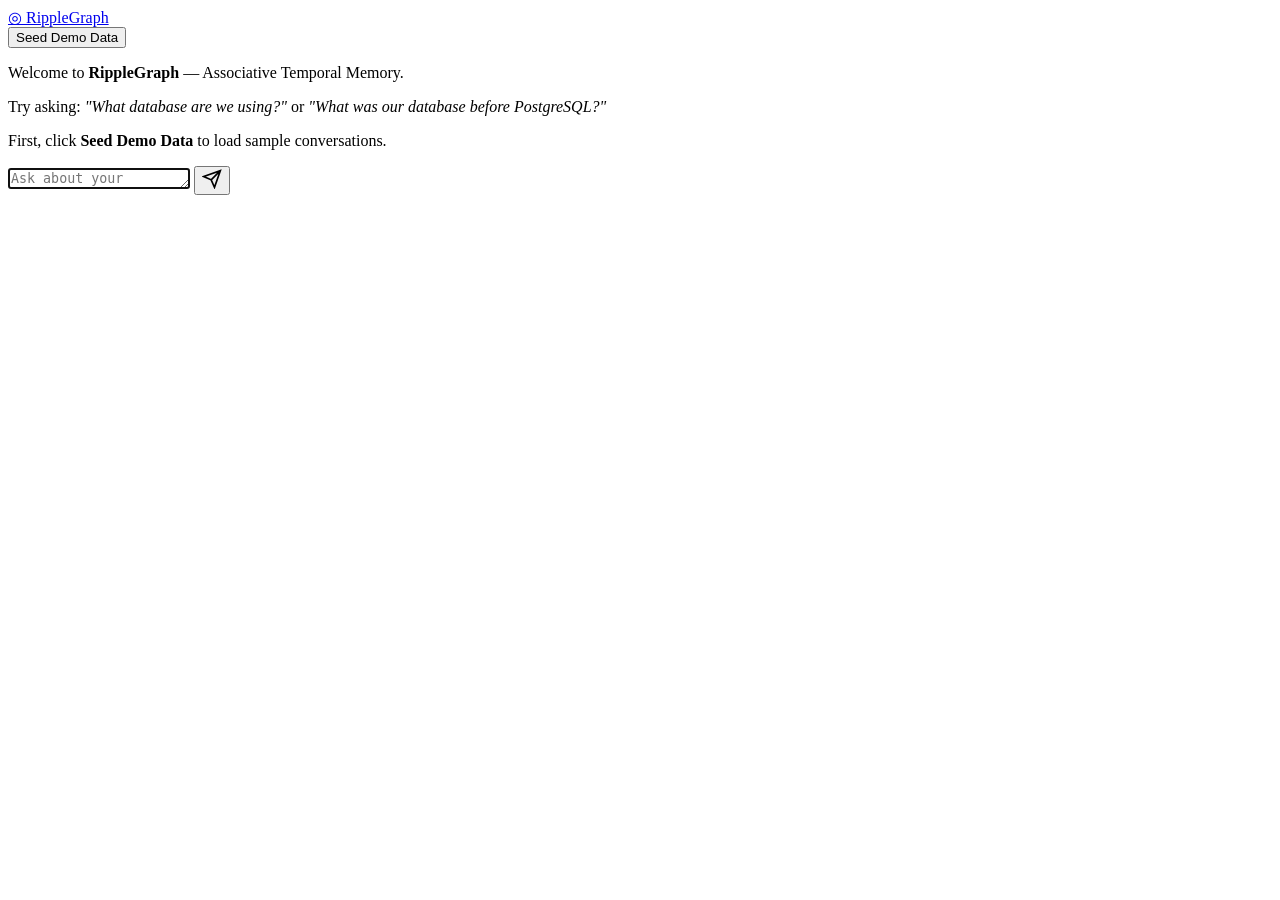
==== src/ripplegraph/api/templates/chat.html @ 95797580 "BUILD complete" ====
<!DOCTYPE html>
<html lang="en">
<head>
    <meta charset="UTF-8">
    <meta name="viewport" content="width=device-width, initial-scale=1.0">
    <title>RippleGraph Chat</title>
    <link rel="preconnect" href="https://fonts.googleapis.com">
    <link href="https://fonts.googleapis.com/css2?family=Inter:wght@300;400;500;600;700&family=JetBrains+Mono:wght@400;500&display=swap" rel="stylesheet">
    <link rel="stylesheet" href="/static/style.css">
</head>
<body>
    <div class="chat-app">
        <nav class="chat-nav">
            <a href="/" class="nav-brand">
                <span class="logo-icon">◎</span>
                <span class="logo-text">RippleGraph</span>
            </a>
            <div class="nav-actions">
                <button id="seed-btn" class="btn btn-sm btn-outline" title="Load demo conversations">Seed Demo Data</button>
                <span class="status-dot" id="status-dot"></span>
            </div>
        </nav>

        <div class="chat-container">
            <div class="messages" id="messages">
                <div class="message system-message">
                    <div class="message-content">
                        <p>Welcome to <strong>RippleGraph</strong> — Associative Temporal Memory.</p>
                        <p class="hint">Try asking: <em>"What database are we using?"</em> or <em>"What was our database before PostgreSQL?"</em></p>
                        <p class="hint">First, click <strong>Seed Demo Data</strong> to load sample conversations.</p>
                    </div>
                </div>
            </div>

            <div class="input-area">
                <form id="chat-form">
                    <div class="input-wrapper">
                        <textarea id="query-input" placeholder="Ask about your agent's memory..." rows="1" autofocus></textarea>
                        <button type="submit" id="send-btn" class="btn-send" title="Send">
                            <svg width="20" height="20" viewBox="0 0 24 24" fill="none" stroke="currentColor" stroke-width="2">
                                <path d="M22 2L11 13M22 2l-7 20-4-9-9-4 20-7z"/>
                            </svg>
                        </button>
                    </div>
                </form>
            </div>
        </div>
    </div>

    <script>
    const messagesEl = document.getElementById('messages');
    const form = document.getElementById('chat-form');
    const input = document.getElementById('query-input');
    const seedBtn = document.getElementById('seed-btn');
    const statusDot = document.getElementById('status-dot');

    // Auto-resize textarea
    input.addEventListener('input', () => {
        input.style.height = 'auto';
        input.style.height = Math.min(input.scrollHeight, 120) + 'px';
    });

    // Enter to send (shift+enter for newline)
    input.addEventListener('keydown', (e) => {
        if (e.key === 'Enter' && !e.shiftKey) {
            e.preventDefault();
            form.dispatchEvent(new Event('submit'));
        }
    });

    function addMessage(content, type, meta = null) {
        const div = document.createElement('div');
        div.className = `message ${type}-message`;
        
        let html = `<div class="message-content">${content}</div>`;
        
        if (meta) {
            html += `<div class="message-meta">`;
            if (meta.status) {
                const statusClass = meta.status === 'ANSWERED' ? 'status-answered' : 'status-abstained';
                html += `<span class="meta-badge ${statusClass}">${meta.status}</span>`;
            }
            if (meta.confidence !== undefined) {
                const confClass = meta.confidence >= 0.7 ? 'conf-high' : meta.confidence >= 0.4 ? 'conf-mid' : 'conf-low';
                html += `<span class="meta-badge ${confClass}">Confidence: ${(meta.confidence * 100).toFixed(0)}%</span>`;
            }
            if (meta.temporal_mode && meta.temporal_mode !== 'NONE') {
                html += `<span class="meta-badge meta-temporal">${meta.temporal_mode}</span>`;
            }
            if (meta.latency_ms) {
                html += `<span class="meta-badge meta-latency">${meta.latency_ms.toFixed(0)}ms</span>`;
            }
            html += `</div>`;
            
            // Evidence section
            if (meta.evidence && meta.evidence.length > 0) {
                html += `<details class="evidence-details"><summary>Evidence (${meta.evidence.length} nodes)</summary><div class="evidence-list">`;
                for (const e of meta.evidence) {
                    html += `<div class="evidence-item">
                        <span class="evidence-hop">hop ${e.hop}</span>
                        <span class="evidence-text">${escapeHtml(e.text)}</span>
                        ${e.session_id ? `<span class="evidence-session">${e.session_id}</span>` : ''}
                    </div>`;
                }
                html += `</div></details>`;
            }
        }
        
        div.innerHTML = html;
        messagesEl.appendChild(div);
        messagesEl.scrollTop = messagesEl.scrollHeight;
    }

    function addLoading() {
        const div = document.createElement('div');
        div.className = 'message assistant-message loading-message';
        div.id = 'loading';
        div.innerHTML = `<div class="message-content"><div class="typing-dots"><span></span><span></span><span></span></div></div>`;
        messagesEl.appendChild(div);
        messagesEl.scrollTop = messagesEl.scrollHeight;
    }

    function removeLoading() {
        const el = document.getElementById('loading');
        if (el) el.remove();
    }

    function escapeHtml(text) {
        const div = document.createElement('div');
        div.textContent = text;
        return div.innerHTML;
    }

    form.addEventListener('submit', async (e) => {
        e.preventDefault();
        const query = input.value.trim();
        if (!query) return;

        addMessage(`<p>${escapeHtml(query)}</p>`, 'user');
        input.value = '';
        input.style.height = 'auto';
        addLoading();

        try {
            const res = await fetch('/answer', {
                method: 'POST',
                headers: {'Content-Type': 'application/json'},
                body: JSON.stringify({question: query}),
            });
            removeLoading();

            if (!res.ok) {
                const err = await res.json();
                addMessage(`<p class="error">Error: ${err.detail || 'Unknown error'}</p>`, 'assistant');
                return;
            }

            const data = await res.json();
            const answerText = data.answer || data.reason || 'No answer available.';
            addMessage(`<p>${escapeHtml(answerText)}</p>`, 'assistant', {
                status: data.status,
                confidence: data.confidence,
                temporal_mode: data.temporal_mode,
                latency_ms: data.latency_ms,
                evidence: data.evidence || [],
            });
        } catch (err) {
            removeLoading();
            addMessage(`<p class="error">Network error: ${err.message}</p>`, 'assistant');
        }
    });

    seedBtn.addEventListener('click', async () => {
        seedBtn.disabled = true;
        seedBtn.textContent = 'Seeding...';
        try {
            const res = await fetch('/demo/seed', {method: 'POST'});
            const data = await res.json();
            if (res.ok) {
                addMessage(`<p>✅ ${data.message || `Seeded ${data.memories_created} memories.`}</p>`, 'system');
            } else {
                addMessage(`<p class="error">Seed failed: ${data.detail || 'Unknown error'}</p>`, 'system');
            }
        } catch (err) {
            addMessage(`<p class="error">Seed failed: ${err.message}</p>`, 'system');
        }
        seedBtn.disabled = false;
        seedBtn.textContent = 'Seed Demo Data';
    });

    // Health check
    fetch('/health').then(r => r.json()).then(d => {
        statusDot.classList.add(d.status === 'ok' ? 'status-ok' : 'status-err');
    }).catch(() => statusDot.classList.add('status-err'));
    </script>
</body>
</html>
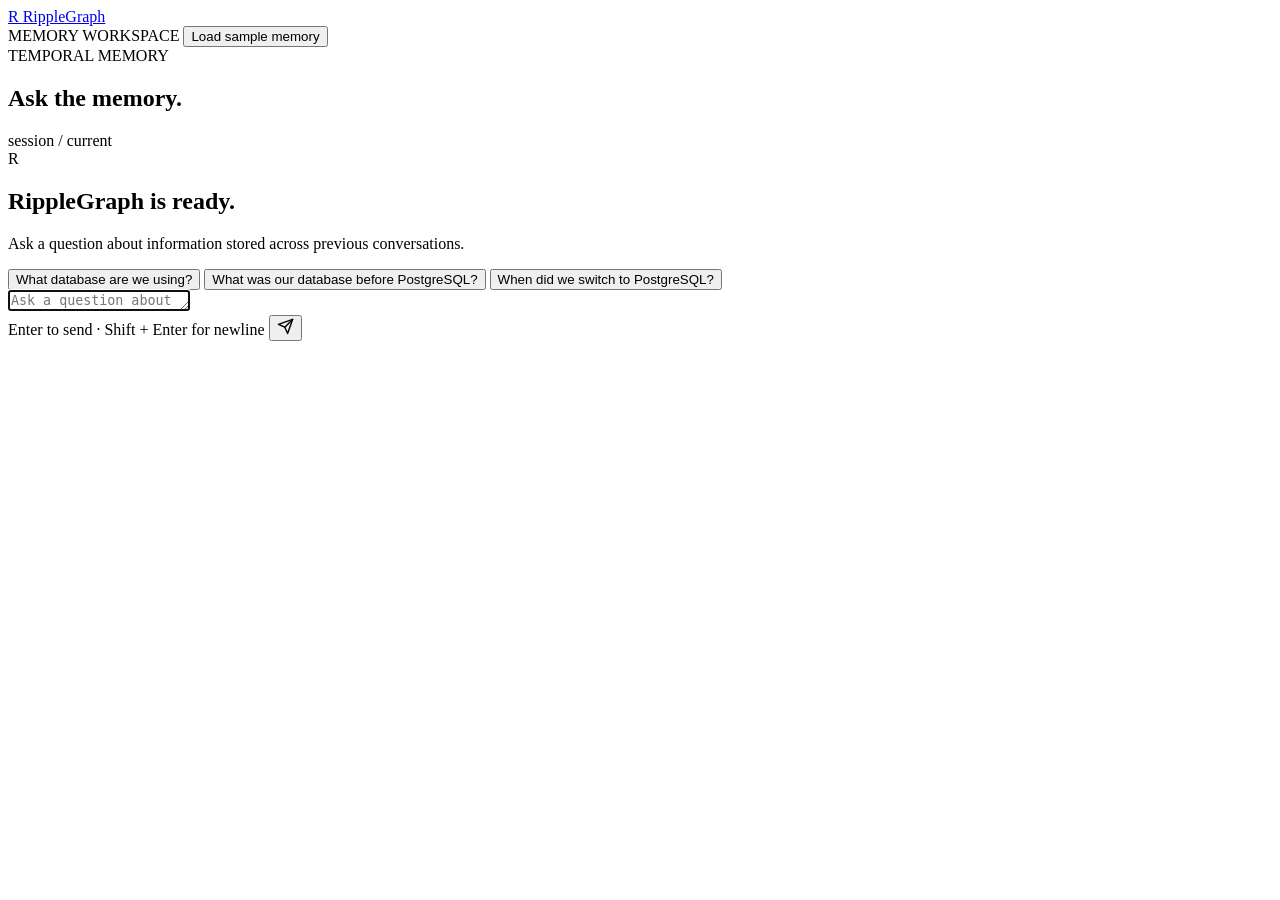
==== commit 8261f1fa: "feat: implement FastAPI service with graph-based associative retrieval and ingestion pipeline" ====
--- a/src/ripplegraph/api/templates/chat.html
+++ b/src/ripplegraph/api/templates/chat.html
@@ -1,197 +1,755 @@
 <!DOCTYPE html>
 <html lang="en">
+
 <head>
+
     <meta charset="UTF-8">
-    <meta name="viewport" content="width=device-width, initial-scale=1.0">
-    <title>RippleGraph Chat</title>
+
+    <meta
+        name="viewport"
+        content="width=device-width, initial-scale=1.0"
+    >
+
+    <title>RippleGraph — Workspace</title>
+
     <link rel="preconnect" href="https://fonts.googleapis.com">
-    <link href="https://fonts.googleapis.com/css2?family=Inter:wght@300;400;500;600;700&family=JetBrains+Mono:wght@400;500&display=swap" rel="stylesheet">
+
+    <link
+        href="https://fonts.googleapis.com/css2?family=DM+Sans:wght@400;500;600;700&family=JetBrains+Mono:wght@400;500&display=swap"
+        rel="stylesheet"
+    >
+
     <link rel="stylesheet" href="/static/style.css">
+
 </head>
+
+
 <body>
-    <div class="chat-app">
-        <nav class="chat-nav">
-            <a href="/" class="nav-brand">
-                <span class="logo-icon">◎</span>
-                <span class="logo-text">RippleGraph</span>
-            </a>
-            <div class="nav-actions">
-                <button id="seed-btn" class="btn btn-sm btn-outline" title="Load demo conversations">Seed Demo Data</button>
-                <span class="status-dot" id="status-dot"></span>
+
+<div class="workspace">
+
+    <!-- Top bar -->
+    <header class="workspace-nav">
+
+        <a href="/" class="brand">
+
+            <span class="brand-mark">
+                R
+            </span>
+
+            <span class="brand-name">
+                RippleGraph
+            </span>
+
+        </a>
+
+
+        <div class="workspace-nav-right">
+
+            <span class="workspace-label">
+                MEMORY WORKSPACE
+            </span>
+
+            <span
+                class="status-indicator"
+                id="status-dot"
+                title="API status"
+            ></span>
+
+            <button
+                id="seed-btn"
+                class="seed-button"
+                type="button"
+            >
+                Load sample memory
+            </button>
+
+        </div>
+
+    </header>
+
+
+    <!-- Main workspace -->
+    <main class="chat-layout">
+
+        <section class="conversation">
+
+            <div class="conversation-header">
+
+                <div>
+
+                    <span class="conversation-kicker">
+                        TEMPORAL MEMORY
+                    </span>
+
+                    <h1>
+                        Ask the memory.
+                    </h1>
+
+                </div>
+
+                <span class="session-label">
+                    session / current
+                </span>
+
             </div>
-        </nav>
-
-        <div class="chat-container">
-            <div class="messages" id="messages">
-                <div class="message system-message">
-                    <div class="message-content">
-                        <p>Welcome to <strong>RippleGraph</strong> — Associative Temporal Memory.</p>
-                        <p class="hint">Try asking: <em>"What database are we using?"</em> or <em>"What was our database before PostgreSQL?"</em></p>
-                        <p class="hint">First, click <strong>Seed Demo Data</strong> to load sample conversations.</p>
+
+
+            <div
+                class="messages"
+                id="messages"
+            >
+
+                <div class="welcome-message">
+
+                    <div class="welcome-mark">
+                        R
                     </div>
+
+                    <div>
+
+                        <h2>
+                            RippleGraph is ready.
+                        </h2>
+
+                        <p>
+                            Ask a question about information stored across
+                            previous conversations.
+                        </p>
+
+                        <div class="example-questions">
+
+                            <button
+                                type="button"
+                                class="example-question"
+                                data-question="What database are we using?"
+                            >
+                                What database are we using?
+                            </button>
+
+                            <button
+                                type="button"
+                                class="example-question"
+                                data-question="What was our database before PostgreSQL?"
+                            >
+                                What was our database before PostgreSQL?
+                            </button>
+
+                            <button
+                                type="button"
+                                class="example-question"
+                                data-question="When did we switch to PostgreSQL?"
+                            >
+                                When did we switch to PostgreSQL?
+                            </button>
+
+                        </div>
+
+                    </div>
+
                 </div>
+
             </div>
 
-            <div class="input-area">
+
+            <!-- Input -->
+            <div class="composer">
+
                 <form id="chat-form">
-                    <div class="input-wrapper">
-                        <textarea id="query-input" placeholder="Ask about your agent's memory..." rows="1" autofocus></textarea>
-                        <button type="submit" id="send-btn" class="btn-send" title="Send">
-                            <svg width="20" height="20" viewBox="0 0 24 24" fill="none" stroke="currentColor" stroke-width="2">
-                                <path d="M22 2L11 13M22 2l-7 20-4-9-9-4 20-7z"/>
-                            </svg>
-                        </button>
+
+                    <div class="composer-box">
+
+                        <textarea
+                            id="query-input"
+                            rows="1"
+                            placeholder="Ask a question about the agent's memory..."
+                            autocomplete="off"
+                            autofocus
+                        ></textarea>
+
+                        <div class="composer-footer">
+
+                            <span class="composer-hint">
+                                Enter to send · Shift + Enter for newline
+                            </span>
+
+                            <button
+                                type="submit"
+                                id="send-btn"
+                                class="send-button"
+                                title="Send message"
+                            >
+                                <svg
+                                    width="17"
+                                    height="17"
+                                    viewBox="0 0 24 24"
+                                    fill="none"
+                                    stroke="currentColor"
+                                    stroke-width="2"
+                                    stroke-linecap="round"
+                                    stroke-linejoin="round"
+                                >
+                                    <path d="M22 2L11 13"></path>
+                                    <path d="M22 2L15 22L11 13L2 9L22 2"></path>
+                                </svg>
+                            </button>
+
+                        </div>
+
                     </div>
+
                 </form>
+
+            </div>
+
+        </section>
+
+    </main>
+
+</div>
+
+
+<script>
+
+const messagesEl = document.getElementById('messages');
+const form = document.getElementById('chat-form');
+const input = document.getElementById('query-input');
+const seedBtn = document.getElementById('seed-btn');
+const statusDot = document.getElementById('status-dot');
+const sendBtn = document.getElementById('send-btn');
+
+
+/* -------------------------------------------------------
+   Textarea
+------------------------------------------------------- */
+
+function resizeInput() {
+
+    input.style.height = 'auto';
+
+    input.style.height =
+        Math.min(input.scrollHeight, 140) + 'px';
+}
+
+
+input.addEventListener('input', resizeInput);
+
+
+/* -------------------------------------------------------
+   Keyboard
+------------------------------------------------------- */
+
+input.addEventListener('keydown', (event) => {
+
+    if (
+        event.key === 'Enter' &&
+        !event.shiftKey
+    ) {
+
+        event.preventDefault();
+
+        form.requestSubmit();
+
+    }
+
+});
+
+
+/* -------------------------------------------------------
+   HTML escaping
+------------------------------------------------------- */
+
+function escapeHtml(text) {
+
+    const div = document.createElement('div');
+
+    div.textContent = text;
+
+    return div.innerHTML;
+
+}
+
+
+/* -------------------------------------------------------
+   Messages
+------------------------------------------------------- */
+
+function addMessage(content, type, meta = null) {
+
+    const message = document.createElement('div');
+
+    message.className = `message ${type}-message`;
+
+
+    let html = `
+        <div class="message-row">
+
+            <div class="message-avatar">
+                ${type === 'user' ? 'Y' : 'R'}
+            </div>
+
+            <div class="message-main">
+
+                <div class="message-author">
+                    ${type === 'user' ? 'You' : 'RippleGraph'}
+                </div>
+
+                <div class="message-content">
+                    ${content}
+                </div>
+    `;
+
+
+    if (meta) {
+
+        html += `
+            <div class="message-meta">
+        `;
+
+
+        if (meta.status) {
+
+            const statusClass =
+                meta.status === 'ANSWERED'
+                    ? 'answered'
+                    : 'abstained';
+
+            html += `
+                <span class="meta-item ${statusClass}">
+                    ${escapeHtml(meta.status)}
+                </span>
+            `;
+
+        }
+
+
+        if (meta.confidence !== undefined) {
+
+            const confidence =
+                Math.round(meta.confidence * 100);
+
+            html += `
+                <span class="meta-item">
+                    confidence ${confidence}%
+                </span>
+            `;
+
+        }
+
+
+        if (
+            meta.temporal_mode &&
+            meta.temporal_mode !== 'NONE'
+        ) {
+
+            html += `
+                <span class="meta-item">
+                    ${escapeHtml(meta.temporal_mode)}
+                </span>
+            `;
+
+        }
+
+
+        if (meta.latency_ms) {
+
+            html += `
+                <span class="meta-item">
+                    ${meta.latency_ms.toFixed(0)}ms
+                </span>
+            `;
+
+        }
+
+
+        html += `</div>`;
+
+
+        if (
+            meta.evidence &&
+            meta.evidence.length > 0
+        ) {
+
+            html += `
+                <details class="evidence">
+                    <summary>
+                        ${meta.evidence.length}
+                        evidence nodes
+                    </summary>
+
+                    <div class="evidence-list">
+            `;
+
+
+            for (const evidence of meta.evidence) {
+
+                html += `
+                    <div class="evidence-row">
+
+                        <span class="evidence-hop">
+                            hop ${evidence.hop}
+                        </span>
+
+                        <span class="evidence-text">
+                            ${escapeHtml(evidence.text)}
+                        </span>
+
+                        ${
+                            evidence.session_id
+                            ? `
+                                <span class="evidence-session">
+                                    ${escapeHtml(
+                                        evidence.session_id
+                                    )}
+                                </span>
+                            `
+                            : ''
+                        }
+
+                    </div>
+                `;
+
+            }
+
+
+            html += `
+                    </div>
+                </details>
+            `;
+
+        }
+
+    }
+
+
+    html += `
             </div>
         </div>
     </div>
-
-    <script>
-    const messagesEl = document.getElementById('messages');
-    const form = document.getElementById('chat-form');
-    const input = document.getElementById('query-input');
-    const seedBtn = document.getElementById('seed-btn');
-    const statusDot = document.getElementById('status-dot');
-
-    // Auto-resize textarea
-    input.addEventListener('input', () => {
-        input.style.height = 'auto';
-        input.style.height = Math.min(input.scrollHeight, 120) + 'px';
-    });
-
-    // Enter to send (shift+enter for newline)
-    input.addEventListener('keydown', (e) => {
-        if (e.key === 'Enter' && !e.shiftKey) {
-            e.preventDefault();
-            form.dispatchEvent(new Event('submit'));
+    `;
+
+
+    message.innerHTML = html;
+
+    messagesEl.appendChild(message);
+
+    messagesEl.scrollTop =
+        messagesEl.scrollHeight;
+
+}
+
+
+/* -------------------------------------------------------
+   Loading state
+------------------------------------------------------- */
+
+function addLoading() {
+
+    const message =
+        document.createElement('div');
+
+    message.className =
+        'message assistant-message loading-message';
+
+    message.id = 'loading';
+
+
+    message.innerHTML = `
+        <div class="message-row">
+
+            <div class="message-avatar">
+                R
+            </div>
+
+            <div class="message-main">
+
+                <div class="message-author">
+                    RippleGraph
+                </div>
+
+                <div class="loading-content">
+
+                    <span></span>
+                    <span></span>
+                    <span></span>
+
+                </div>
+
+            </div>
+
+        </div>
+    `;
+
+
+    messagesEl.appendChild(message);
+
+    messagesEl.scrollTop =
+        messagesEl.scrollHeight;
+
+}
+
+
+function removeLoading() {
+
+    const loading =
+        document.getElementById('loading');
+
+    if (loading) {
+        loading.remove();
+    }
+
+}
+
+
+/* -------------------------------------------------------
+   Submit question
+------------------------------------------------------- */
+
+form.addEventListener('submit', async (event) => {
+
+    event.preventDefault();
+
+
+    const query =
+        input.value.trim();
+
+
+    if (!query) {
+        return;
+    }
+
+
+    addMessage(
+        `<p>${escapeHtml(query)}</p>`,
+        'user'
+    );
+
+
+    input.value = '';
+
+    resizeInput();
+
+    sendBtn.disabled = true;
+
+    addLoading();
+
+
+    try {
+
+        const response =
+            await fetch('/answer', {
+
+                method: 'POST',
+
+                headers: {
+                    'Content-Type':
+                        'application/json'
+                },
+
+                body: JSON.stringify({
+                    question: query
+                })
+
+            });
+
+
+        removeLoading();
+
+
+        if (!response.ok) {
+
+            const error =
+                await response.json();
+
+            addMessage(
+                `<p class="error">
+                    ${escapeHtml(
+                        error.detail ||
+                        'Something went wrong.'
+                    )}
+                </p>`,
+                'assistant'
+            );
+
+            return;
+
         }
-    });
-
-    function addMessage(content, type, meta = null) {
-        const div = document.createElement('div');
-        div.className = `message ${type}-message`;
-        
-        let html = `<div class="message-content">${content}</div>`;
-        
-        if (meta) {
-            html += `<div class="message-meta">`;
-            if (meta.status) {
-                const statusClass = meta.status === 'ANSWERED' ? 'status-answered' : 'status-abstained';
-                html += `<span class="meta-badge ${statusClass}">${meta.status}</span>`;
-            }
-            if (meta.confidence !== undefined) {
-                const confClass = meta.confidence >= 0.7 ? 'conf-high' : meta.confidence >= 0.4 ? 'conf-mid' : 'conf-low';
-                html += `<span class="meta-badge ${confClass}">Confidence: ${(meta.confidence * 100).toFixed(0)}%</span>`;
-            }
-            if (meta.temporal_mode && meta.temporal_mode !== 'NONE') {
-                html += `<span class="meta-badge meta-temporal">${meta.temporal_mode}</span>`;
-            }
-            if (meta.latency_ms) {
-                html += `<span class="meta-badge meta-latency">${meta.latency_ms.toFixed(0)}ms</span>`;
-            }
-            html += `</div>`;
-            
-            // Evidence section
-            if (meta.evidence && meta.evidence.length > 0) {
-                html += `<details class="evidence-details"><summary>Evidence (${meta.evidence.length} nodes)</summary><div class="evidence-list">`;
-                for (const e of meta.evidence) {
-                    html += `<div class="evidence-item">
-                        <span class="evidence-hop">hop ${e.hop}</span>
-                        <span class="evidence-text">${escapeHtml(e.text)}</span>
-                        ${e.session_id ? `<span class="evidence-session">${e.session_id}</span>` : ''}
-                    </div>`;
-                }
-                html += `</div></details>`;
-            }
-        }
-        
-        div.innerHTML = html;
-        messagesEl.appendChild(div);
-        messagesEl.scrollTop = messagesEl.scrollHeight;
-    }
-
-    function addLoading() {
-        const div = document.createElement('div');
-        div.className = 'message assistant-message loading-message';
-        div.id = 'loading';
-        div.innerHTML = `<div class="message-content"><div class="typing-dots"><span></span><span></span><span></span></div></div>`;
-        messagesEl.appendChild(div);
-        messagesEl.scrollTop = messagesEl.scrollHeight;
-    }
-
-    function removeLoading() {
-        const el = document.getElementById('loading');
-        if (el) el.remove();
-    }
-
-    function escapeHtml(text) {
-        const div = document.createElement('div');
-        div.textContent = text;
-        return div.innerHTML;
-    }
-
-    form.addEventListener('submit', async (e) => {
-        e.preventDefault();
-        const query = input.value.trim();
-        if (!query) return;
-
-        addMessage(`<p>${escapeHtml(query)}</p>`, 'user');
-        input.value = '';
-        input.style.height = 'auto';
-        addLoading();
-
-        try {
-            const res = await fetch('/answer', {
-                method: 'POST',
-                headers: {'Content-Type': 'application/json'},
-                body: JSON.stringify({question: query}),
-            });
-            removeLoading();
-
-            if (!res.ok) {
-                const err = await res.json();
-                addMessage(`<p class="error">Error: ${err.detail || 'Unknown error'}</p>`, 'assistant');
-                return;
-            }
-
-            const data = await res.json();
-            const answerText = data.answer || data.reason || 'No answer available.';
-            addMessage(`<p>${escapeHtml(answerText)}</p>`, 'assistant', {
+
+
+        const data =
+            await response.json();
+
+
+        const answer =
+            data.answer ||
+            data.reason ||
+            'No answer available.';
+
+
+        addMessage(
+            `<p>${escapeHtml(answer)}</p>`,
+            'assistant',
+            {
                 status: data.status,
                 confidence: data.confidence,
                 temporal_mode: data.temporal_mode,
                 latency_ms: data.latency_ms,
-                evidence: data.evidence || [],
+                evidence: data.evidence || []
+            }
+        );
+
+
+    } catch (error) {
+
+        removeLoading();
+
+
+        addMessage(
+            `<p class="error">
+                Unable to reach the API:
+                ${escapeHtml(error.message)}
+            </p>`,
+            'assistant'
+        );
+
+    }
+
+
+    sendBtn.disabled = false;
+
+});
+
+
+/* -------------------------------------------------------
+   Example questions
+------------------------------------------------------- */
+
+document
+    .querySelectorAll('.example-question')
+    .forEach((button) => {
+
+        button.addEventListener('click', () => {
+
+            input.value =
+                button.dataset.question;
+
+            resizeInput();
+
+            input.focus();
+
+        });
+
+    });
+
+
+/* -------------------------------------------------------
+   Seed demo memory
+------------------------------------------------------- */
+
+seedBtn.addEventListener('click', async () => {
+
+    const originalText =
+        seedBtn.textContent;
+
+
+    seedBtn.disabled = true;
+
+    seedBtn.textContent =
+        'Loading...';
+
+
+    try {
+
+        const response =
+            await fetch('/demo/seed', {
+                method: 'POST'
             });
-        } catch (err) {
-            removeLoading();
-            addMessage(`<p class="error">Network error: ${err.message}</p>`, 'assistant');
+
+
+        const data =
+            await response.json();
+
+
+        if (response.ok) {
+
+            addMessage(
+                `<p>
+                    ${escapeHtml(
+                        data.message ||
+                        `Loaded ${
+                            data.memories_created || 0
+                        } memories.`
+                    )}
+                </p>`,
+                'system'
+            );
+
+        } else {
+
+            addMessage(
+                `<p class="error">
+                    ${
+                        escapeHtml(
+                            data.detail ||
+                            'Unable to load sample memory.'
+                        )
+                    }
+                </p>`,
+                'system'
+            );
+
         }
+
+
+    } catch (error) {
+
+        addMessage(
+            `<p class="error">
+                ${escapeHtml(error.message)}
+            </p>`,
+            'system'
+        );
+
+    }
+
+
+    seedBtn.disabled = false;
+
+    seedBtn.textContent =
+        originalText;
+
+});
+
+
+/* -------------------------------------------------------
+   API health
+------------------------------------------------------- */
+
+fetch('/health')
+
+    .then(response => response.json())
+
+    .then(data => {
+
+        statusDot.classList.toggle(
+            'online',
+            data.status === 'ok'
+        );
+
+        statusDot.classList.toggle(
+            'offline',
+            data.status !== 'ok'
+        );
+
+    })
+
+    .catch(() => {
+
+        statusDot.classList.add('offline');
+
     });
 
-    seedBtn.addEventListener('click', async () => {
-        seedBtn.disabled = true;
-        seedBtn.textContent = 'Seeding...';
-        try {
-            const res = await fetch('/demo/seed', {method: 'POST'});
-            const data = await res.json();
-            if (res.ok) {
-                addMessage(`<p>✅ ${data.message || `Seeded ${data.memories_created} memories.`}</p>`, 'system');
-            } else {
-                addMessage(`<p class="error">Seed failed: ${data.detail || 'Unknown error'}</p>`, 'system');
-            }
-        } catch (err) {
-            addMessage(`<p class="error">Seed failed: ${err.message}</p>`, 'system');
-        }
-        seedBtn.disabled = false;
-        seedBtn.textContent = 'Seed Demo Data';
-    });
-
-    // Health check
-    fetch('/health').then(r => r.json()).then(d => {
-        statusDot.classList.add(d.status === 'ok' ? 'status-ok' : 'status-err');
-    }).catch(() => statusDot.classList.add('status-err'));
-    </script>
+</script>
+
 </body>
-</html>
+</html>
